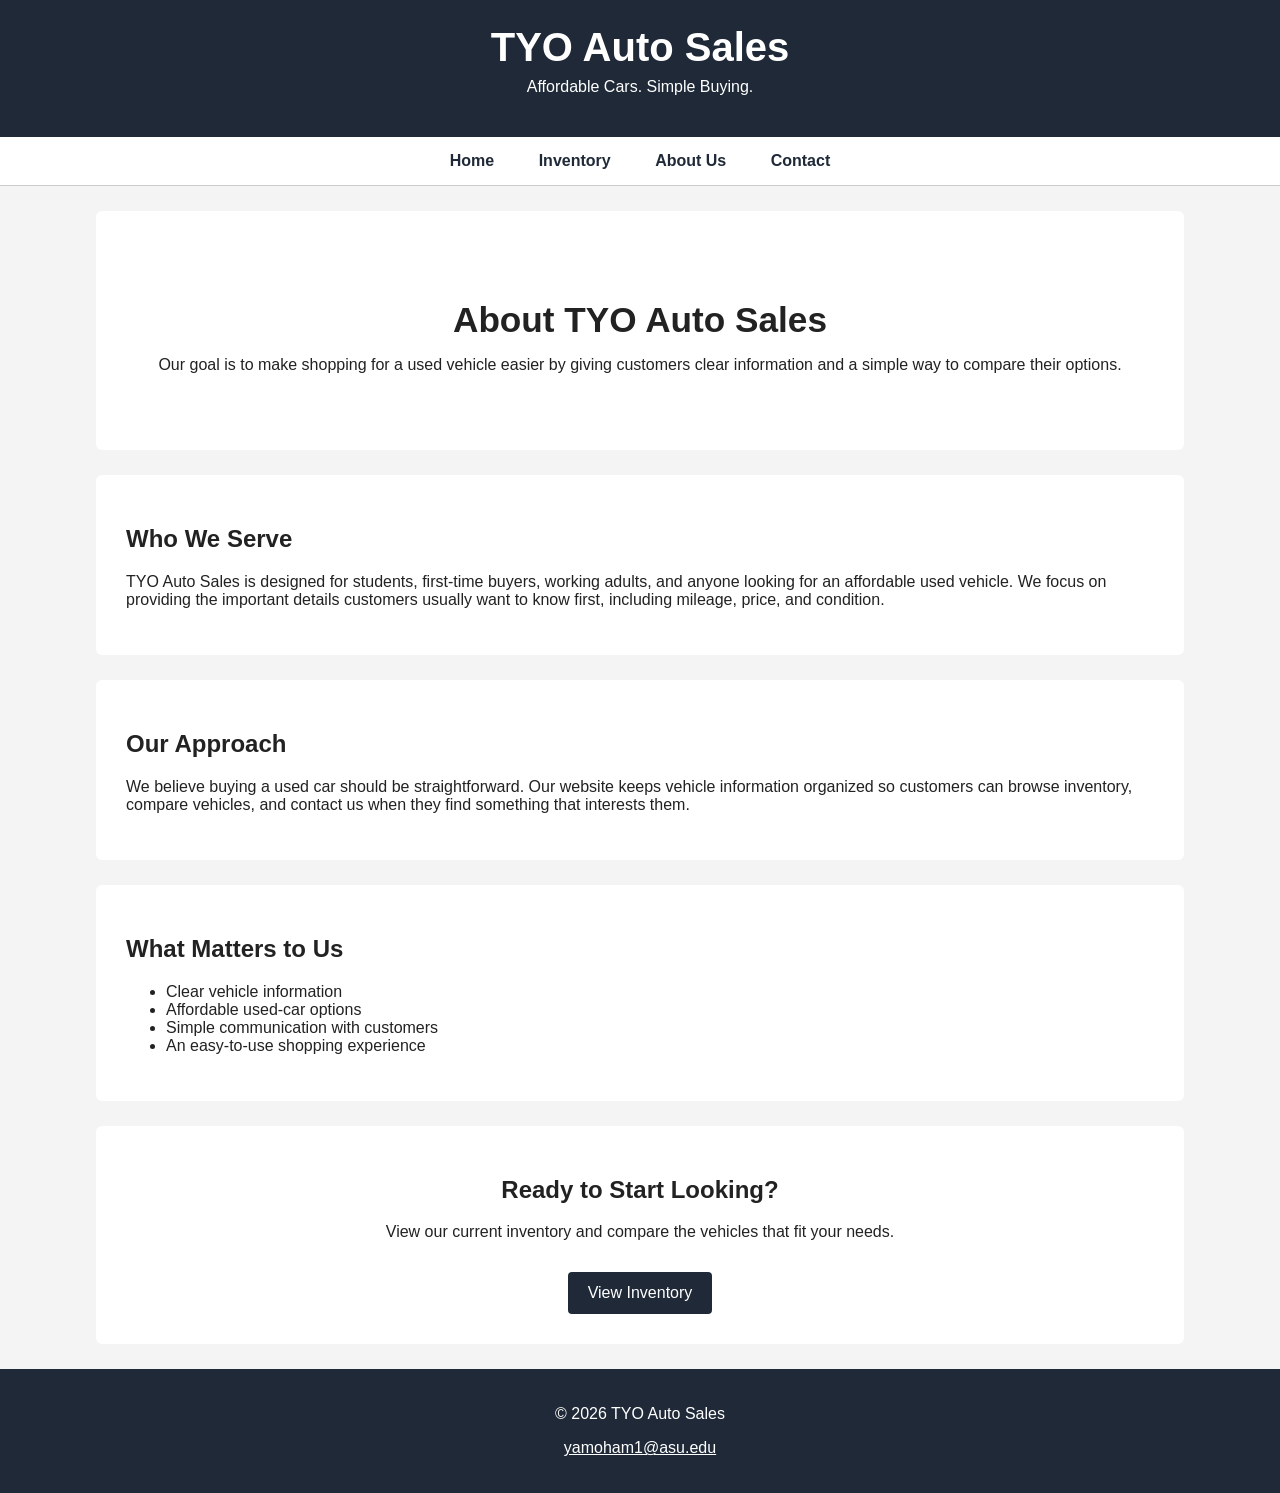
==== about.html @ a1458c78 "Add files via upload" ====
<!DOCTYPE html>
<html lang="en">

<head>
    <meta charset="UTF-8">
    <meta name="viewport" content="width=device-width, initial-scale=1.0">
    <meta name="description" content="Learn about TYO Auto Sales and our goal of making used-car shopping simple and straightforward.">
    <title>TYO Auto Sales | About Us</title>
    <link rel="stylesheet" href="styles.css">
</head>

<body>

    <header>
        <h1>TYO Auto Sales</h1>
        <p>Affordable Cars. Simple Buying.</p>
    </header>

    <nav>
        <a href="index.html">Home</a>
        <a href="inventory.html">Inventory</a>
        <a href="about.html">About Us</a>
        <a href="contact.html">Contact</a>
    </nav>

    <main>

        <section class="hero">
            <h2>About TYO Auto Sales</h2>
            <p>
                Our goal is to make shopping for a used vehicle easier by giving customers
                clear information and a simple way to compare their options.
            </p>
        </section>

        <section>
            <h2>Who We Serve</h2>
            <p>
                TYO Auto Sales is designed for students, first-time buyers, working adults,
                and anyone looking for an affordable used vehicle. We focus on providing the
                important details customers usually want to know first, including mileage,
                price, and condition.
            </p>
        </section>

        <section>
            <h2>Our Approach</h2>
            <p>
                We believe buying a used car should be straightforward. Our website keeps
                vehicle information organized so customers can browse inventory, compare
                vehicles, and contact us when they find something that interests them.
            </p>
        </section>

        <section>
            <h2>What Matters to Us</h2>
            <ul>
                <li>Clear vehicle information</li>
                <li>Affordable used-car options</li>
                <li>Simple communication with customers</li>
                <li>An easy-to-use shopping experience</li>
            </ul>
        </section>

        <section class="contact-cta">
            <h2>Ready to Start Looking?</h2>
            <p>View our current inventory and compare the vehicles that fit your needs.</p>
            <a class="button" href="inventory.html">View Inventory</a>
        </section>

    </main>

    <footer>
        <p>&copy; 2026 TYO Auto Sales</p>
        <p><a href="mailto:yamoham1@asu.edu">yamoham1@asu.edu</a></p>
    </footer>

</body>

</html>
---- styles.css ----
* {
    box-sizing: border-box;
}

body {
    margin: 0;
    font-family: Arial, Helvetica, sans-serif;
    background-color: #f4f4f4;
    color: #222222;
}

header {
    background-color: #1f2937;
    color: white;
    text-align: center;
    padding: 25px;
}

header h1 {
    margin: 0;
    font-size: 2.5em;
}

header p {
    margin-top: 8px;
}

nav {
    background-color: #ffffff;
    text-align: center;
    padding: 15px;
    border-bottom: 1px solid #cccccc;
}

nav a {
    color: #1f2937;
    text-decoration: none;
    font-weight: bold;
    margin: 0 20px;
}

nav a:hover {
    text-decoration: underline;
}

main {
    width: 85%;
    max-width: 1100px;
    margin: auto;
}

section {
    background-color: white;
    margin: 25px 0;
    padding: 30px;
    border-radius: 6px;
}

.hero {
    text-align: center;
    padding: 60px 30px;
}

.hero h2 {
    font-size: 2.2em;
    margin-bottom: 10px;
}

.button {
    display: inline-block;
    margin-top: 15px;
    padding: 12px 20px;
    background-color: #1f2937;
    color: white;
    text-decoration: none;
    border-radius: 4px;
}

.vehicles {
    display: flex;
    gap: 20px;
}

.vehicle-card {
    flex: 1;
    border: 1px solid #cccccc;
    padding: 20px;
    border-radius: 5px;
}

.price {
    font-size: 1.2em;
    font-weight: bold;
}

table {
    width: 100%;
    border-collapse: collapse;
}

th,
td {
    border: 1px solid #bbbbbb;
    padding: 12px;
    text-align: left;
}

th {
    background-color: #e5e7eb;
}

.contact-cta {
    text-align: center;
}

footer {
    background-color: #1f2937;
    color: white;
    text-align: center;
    padding: 20px;
}

footer a {
    color: white;
}

@media (max-width: 700px) {
    .vehicles {
        flex-direction: column;
    }

    nav a {
        display: block;
        margin: 10px;
    }

    main {
        width: 95%;
    }
}

/* Contact page form */
form {
    display: grid;
    grid-template-columns: 160px 1fr;
    gap: 15px;
    max-width: 700px;
}

input,
textarea {
    padding: 10px;
    font: inherit;
    border: 1px solid #bbbbbb;
    border-radius: 4px;
}

input[type="submit"] {
    grid-column: 2;
    width: 120px;
    background-color: #1f2937;
    color: white;
    cursor: pointer;
}

@media (max-width: 700px) {
    form {
        display: flex;
        flex-direction: column;
    }
}
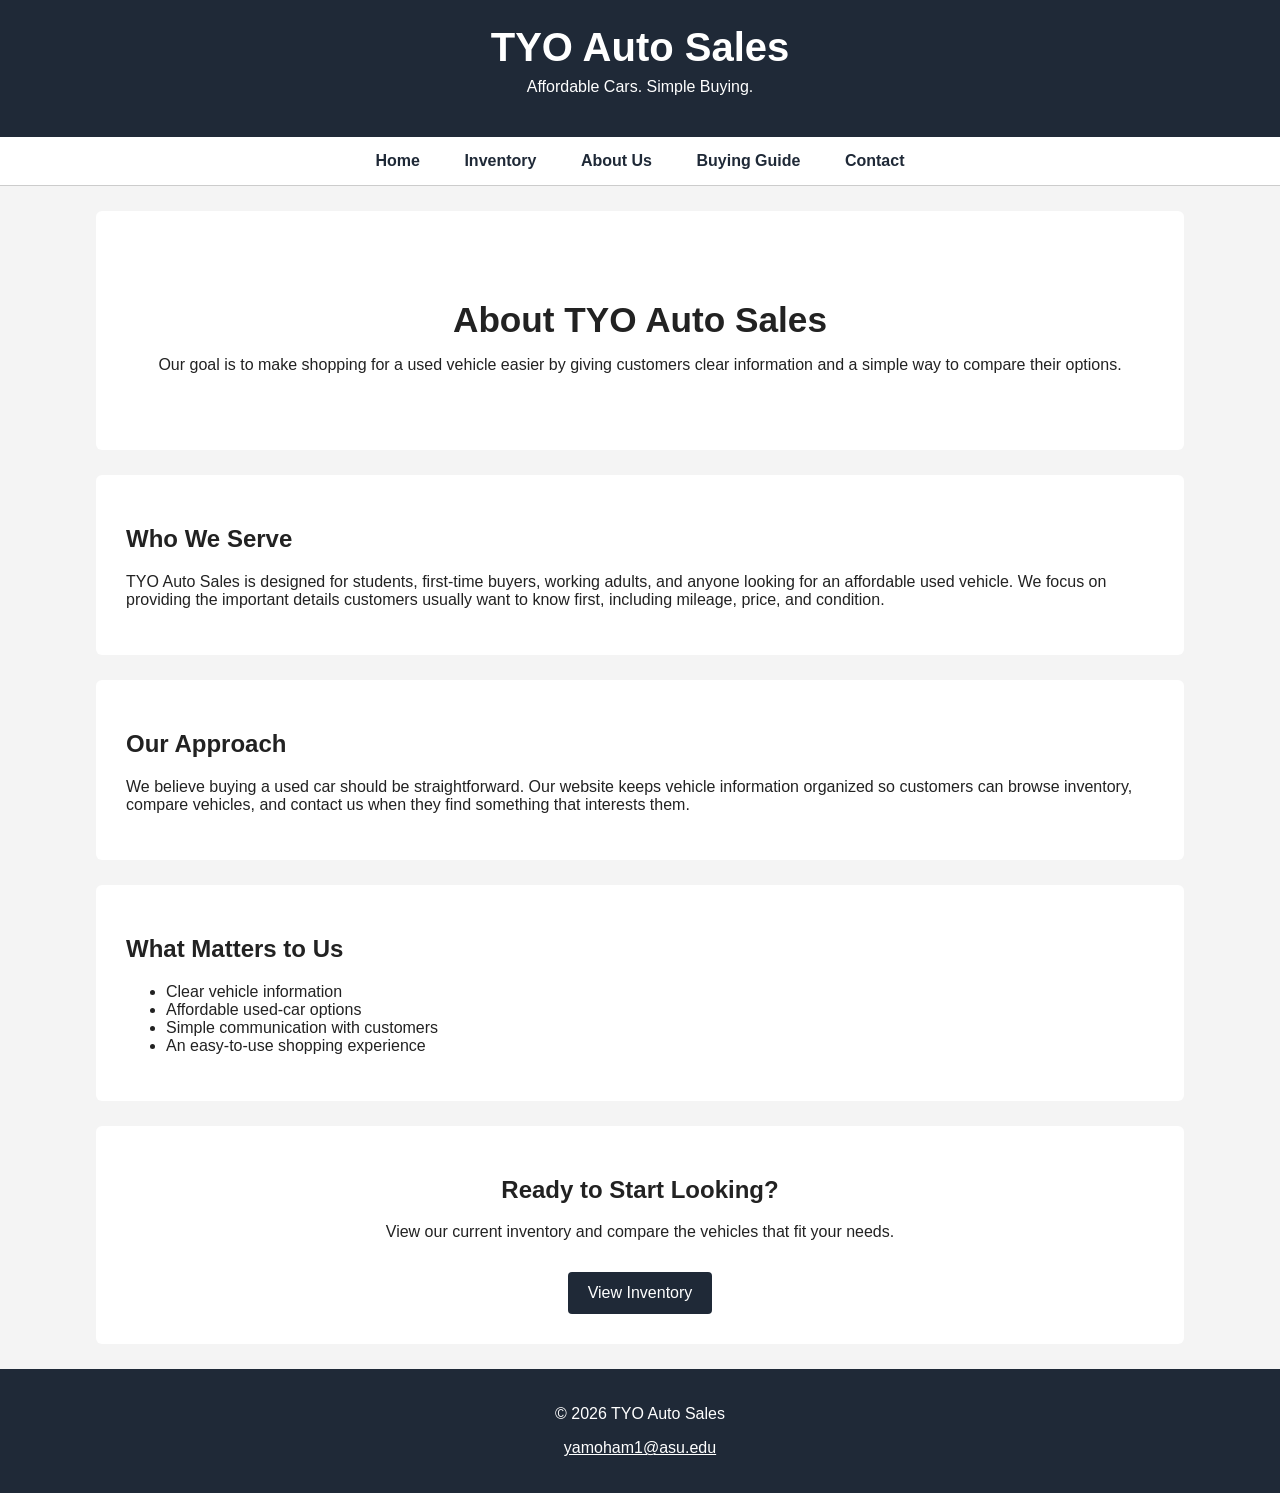
==== commit 23fa47c0: "Final project submission" ====
--- a/about.html
+++ b/about.html
@@ -5,6 +5,7 @@
     <meta charset="UTF-8">
     <meta name="viewport" content="width=device-width, initial-scale=1.0">
     <meta name="description" content="Learn about TYO Auto Sales and our goal of making used-car shopping simple and straightforward.">
+    <meta name="keywords" content="used cars, affordable cars, vehicle inventory, first-time car buyers, TYO Auto Sales">
     <title>TYO Auto Sales | About Us</title>
     <link rel="stylesheet" href="styles.css">
 </head>
@@ -20,6 +21,7 @@
         <a href="index.html">Home</a>
         <a href="inventory.html">Inventory</a>
         <a href="about.html">About Us</a>
+        <a href="buying-guide.html">Buying Guide</a>
         <a href="contact.html">Contact</a>
     </nav>
 
--- a/styles.css
+++ b/styles.css
@@ -169,3 +169,21 @@
         flex-direction: column;
     }
 }
+
+
+/* Final project additions */
+.video-section {
+    text-align: center;
+}
+
+.video-section video {
+    width: 100%;
+    max-width: 640px;
+    height: auto;
+    margin-top: 15px;
+    border-radius: 6px;
+}
+
+ol {
+    line-height: 1.7;
+}
